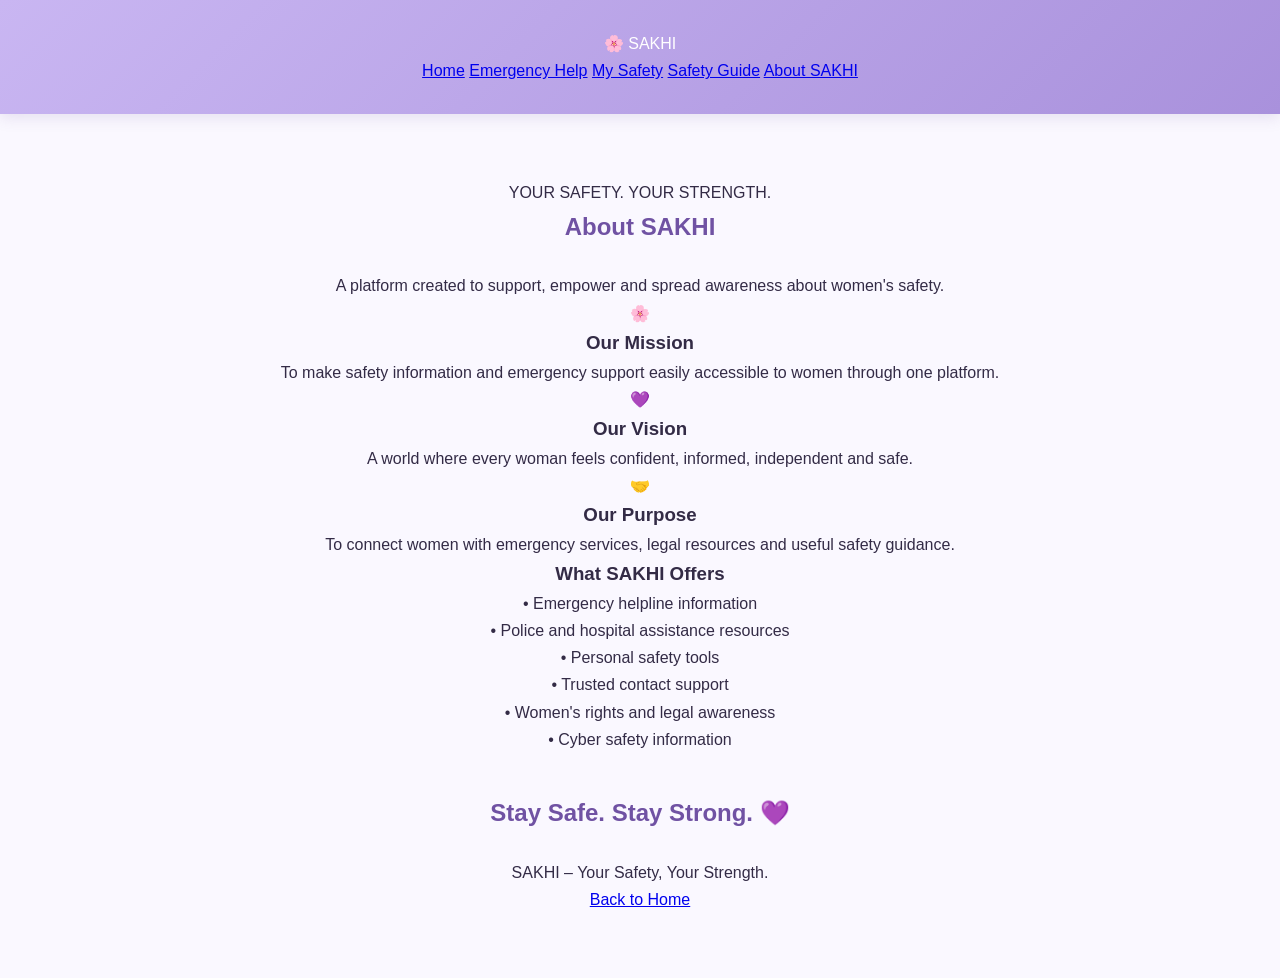
==== about.html @ 8cc45e0b "Create about.html" ====
<!DOCTYPE html>
<html lang="en">
<head>
    <meta charset="UTF-8">
    <meta name="viewport" content="width=device-width, initial-scale=1.0">
    <title>About SAKHI</title>
    <link rel="stylesheet" href="style.css">
</head>
<body>

<header class="navbar">
    <div class="logo">🌸 SAKHI</div>
    <nav>
        <a href="index.html">Home</a>
        <a href="emergency.html">Emergency Help</a>
        <a href="mysafety.html">My Safety</a>
        <a href="safety-guide.html">Safety Guide</a>
        <a href="about.html">About SAKHI</a>
    </nav>
</header>

<section class="helpline-section">

    <div class="helpline-header">
        <span>YOUR SAFETY. YOUR STRENGTH.</span>
        <h2>About SAKHI</h2>
        <p>A platform created to support, empower and spread awareness about women's safety.</p>
    </div>

    <div class="helpline-container">

        <div class="helpline-card">
            <div class="helpline-icon">🌸</div>
            <h3>Our Mission</h3>
            <p>To make safety information and emergency support easily accessible to women through one platform.</p>
        </div>

        <div class="helpline-card">
            <div class="helpline-icon">💜</div>
            <h3>Our Vision</h3>
            <p>A world where every woman feels confident, informed, independent and safe.</p>
        </div>

        <div class="helpline-card">
            <div class="helpline-icon">🤝</div>
            <h3>Our Purpose</h3>
            <p>To connect women with emergency services, legal resources and useful safety guidance.</p>
        </div>

    </div>

    <div class="legal-resources">
        <h3>What SAKHI Offers</h3>
        <p>• Emergency helpline information</p>
        <p>• Police and hospital assistance resources</p>
        <p>• Personal safety tools</p>
        <p>• Trusted contact support</p>
        <p>• Women's rights and legal awareness</p>
        <p>• Cyber safety information</p>
    </div>

    <div class="helpline-header" style="margin-top:40px;">
        <h2>Stay Safe. Stay Strong. 💜</h2>
        <p>SAKHI – Your Safety, Your Strength.</p>
        <a href="index.html" class="home-btn">Back to Home</a>
    </div>

</section>

</body>
</html>
---- style.css ----
* {
    margin: 0;
    padding: 0;
    box-sizing: border-box;
}

body {
    font-family: Arial, sans-serif;
    background: #faf8ff;
    color: #332b46;
    line-height: 1.7;
}

header {
    background: linear-gradient(135deg, #c9b6f2, #a991dc);
    color: white;
    text-align: center;
    padding: 25px;
}

header h2 {
    font-size: 32px;
}

.hero {
    text-align: center;
    padding: 75px 20px;
    background: linear-gradient(135deg, #eee8ff, #f9f5ff);
}

.hero h1 {
    font-size: 42px;
    color: #7052a3;
    margin-bottom: 15px;
}

.hero p {
    max-width: 650px;
    margin: 0 auto 25px;
}

button {
    background: #8d70c4;
    color: white;
    border: none;
    padding: 15px 25px;
    margin: 10px;
    border-radius: 30px;
    cursor: pointer;
    font-size: 15px;
}

button:hover {
    background: #6d50a5;
}

section {
    padding: 45px 20px;
    text-align: center;
}

section h2 {
    color: #7052a3;
    margin-bottom: 25px;
}

.card {
    display: inline-block;
    vertical-align: top;
    background: white;
    width: 260px;
    padding: 28px;
    margin: 12px;
    border-radius: 18px;
    box-shadow: 0 5px 20px rgba(120, 90, 170, 0.12);
}

.card h3 {
    color: #8063b2;
    margin-bottom: 12px;
}

.card a {
    color: #7052a3;
    font-weight: bold;
}

.about {
    background: #eee8ff;
}

.about p {
    max-width: 700px;
    margin: auto;
}

footer {
    background: #8063b2;
    color: white;
    text-align: center;
    padding: 22px;
}

@media (max-width: 600px) {
    .hero h1 {
        font-size: 30px;
    }

    .card {
        width: 90%;
    }

    button {
        display: block;
        margin: 12px auto;
    }
}

/* Premium SAKHI improvements */

header {
    padding: 30px 20px;
    box-shadow: 0 3px 15px rgba(100, 70, 150, 0.15);
}

header h2 {
    font-size: 36px;
    letter-spacing: 1px;
}

.hero {
    padding: 100px 20px;
    min-height: 380px;
}

.hero h1 {
    font-size: 48px;
    font-weight: 800;
}

section {
    padding: 65px 20px;
}

.card {
    border: 1px solid #e8defa;
    border-radius: 22px;
    box-shadow: 0 8px 25px rgba(120, 90, 170, 0.15);
    transition: transform 0.3s ease,
                box-shadow 0.3s ease;
}

.card:hover {
    transform: translateY(-8px);
    box-shadow: 0 12px 30px rgba(120, 90, 170, 0.25);
}

button {
    font-weight: bold;
    box-shadow: 0 5px 15px rgba(120, 90, 170, 0.2);
    transition: 0.3s;
}

button:hover {
    transform: scale(1.05);
}

footer {
    padding: 28px;
}
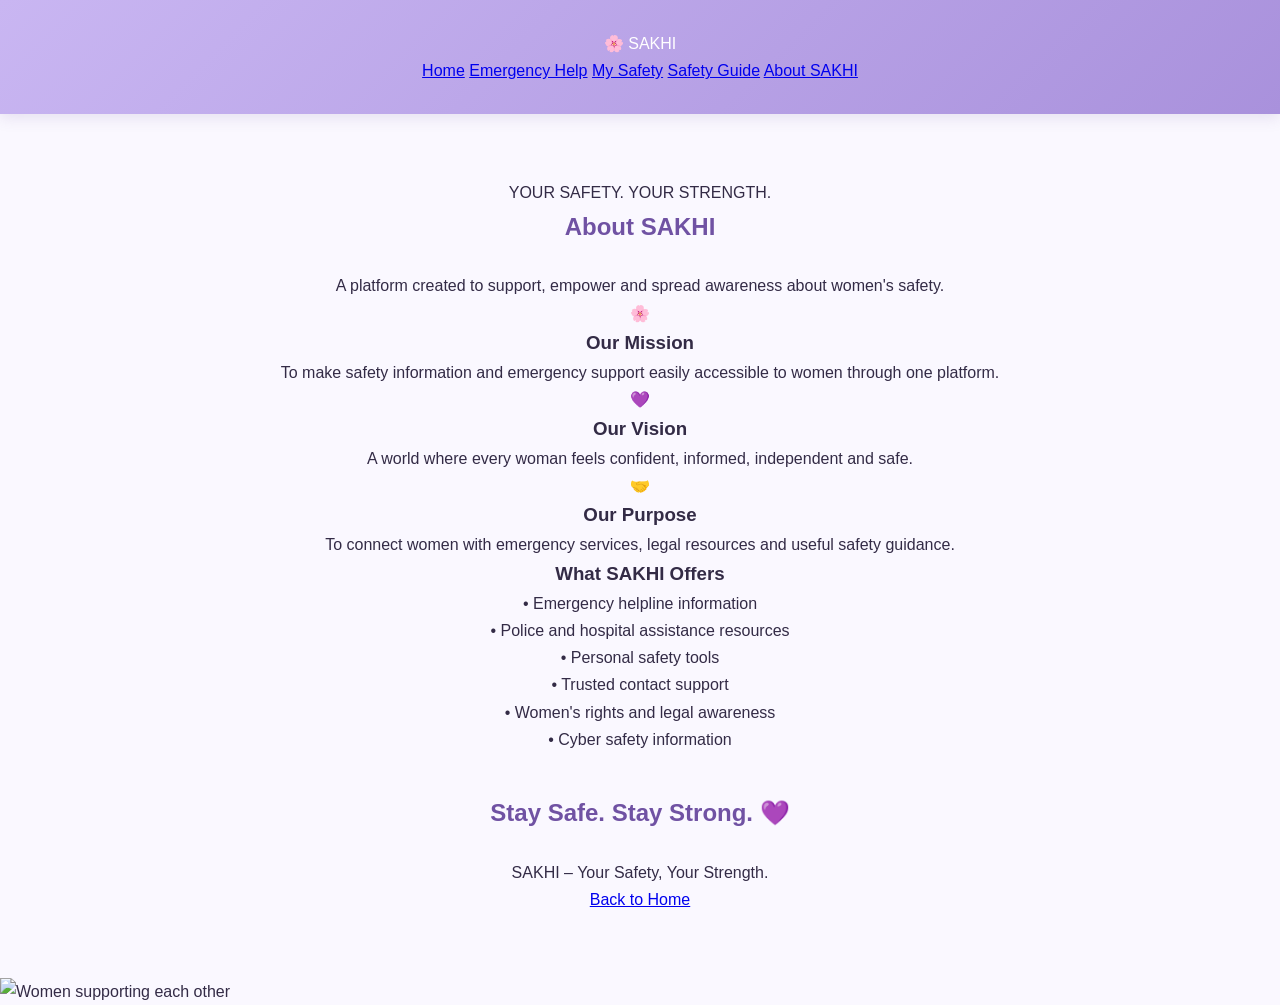
==== commit cd05a6c0: "Update about.html" ====
--- a/about.html
+++ b/about.html
@@ -70,3 +70,8 @@
 
 </body>
 </html>
+
+<div class="page-image">
+    <img src="https://images.unsplash.com/photo-1529156069898-49953e39b3ac?w=900"
+         alt="Women supporting each other">
+</div>
--- a/style.css
+++ b/style.css
@@ -168,3 +168,25 @@
 footer {
     padding: 28px;
 }
+
+/* HOME PAGE HERO IMAGE */
+
+.home-image {
+    width: 100%;
+    max-width: 430px;
+    margin-bottom: 25px;
+}
+
+.home-image img {
+    width: 100%;
+    height: 280px;
+    object-fit: cover;
+    border-radius: 22px;
+    box-shadow: 0 8px 25px rgba(100, 40, 90, 0.15);
+}
+
+@media(max-width: 600px) {
+    .home-image img {
+        height: 220px;
+    }
+}
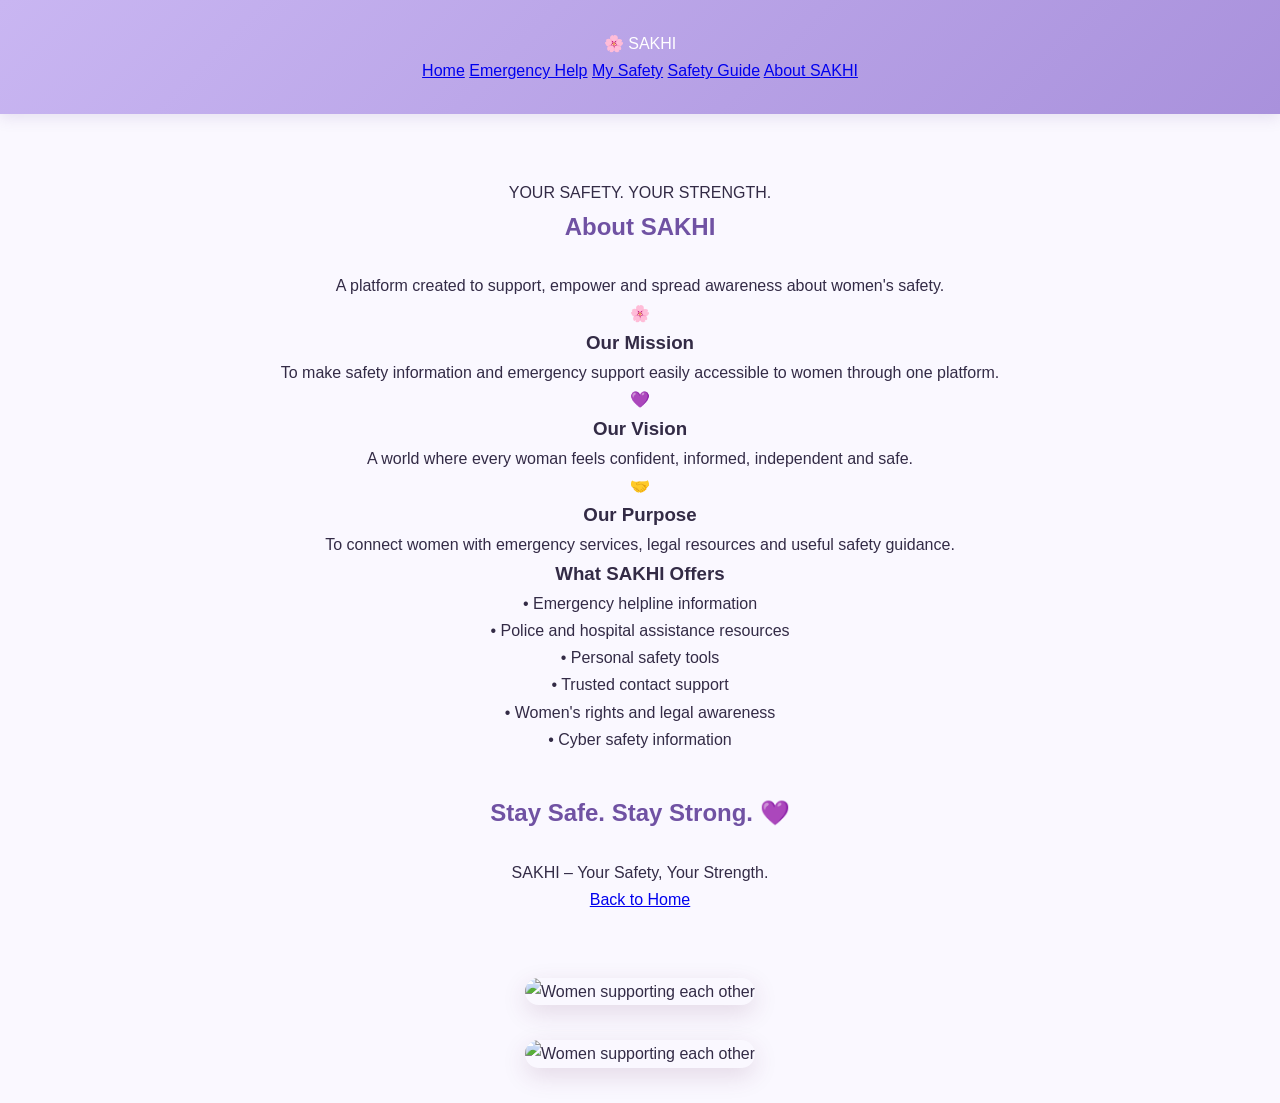
==== commit 8bc8b4b7: "Update about.html" ====
--- a/about.html
+++ b/about.html
@@ -75,3 +75,8 @@
     <img src="https://images.unsplash.com/photo-1529156069898-49953e39b3ac?w=900"
          alt="Women supporting each other">
 </div>
+
+<div class="page-image">
+    <img src="https://images.unsplash.com/photo-1529156069898-49953e39b3ac?w=900"
+    alt="Women supporting each other">
+</div>
--- a/style.css
+++ b/style.css
@@ -190,3 +190,25 @@
         height: 220px;
     }
 }
+
+/* ALL PAGE IMAGES */
+
+.page-image {
+    max-width: 850px;
+    margin: 0 auto 35px;
+    text-align: center;
+}
+
+.page-image img {
+    width: 100%;
+    height: 300px;
+    object-fit: cover;
+    border-radius: 20px;
+    box-shadow: 0 8px 25px rgba(100, 40, 90, 0.15);
+}
+
+@media(max-width:600px) {
+    .page-image img {
+        height: 200px;
+    }
+}
